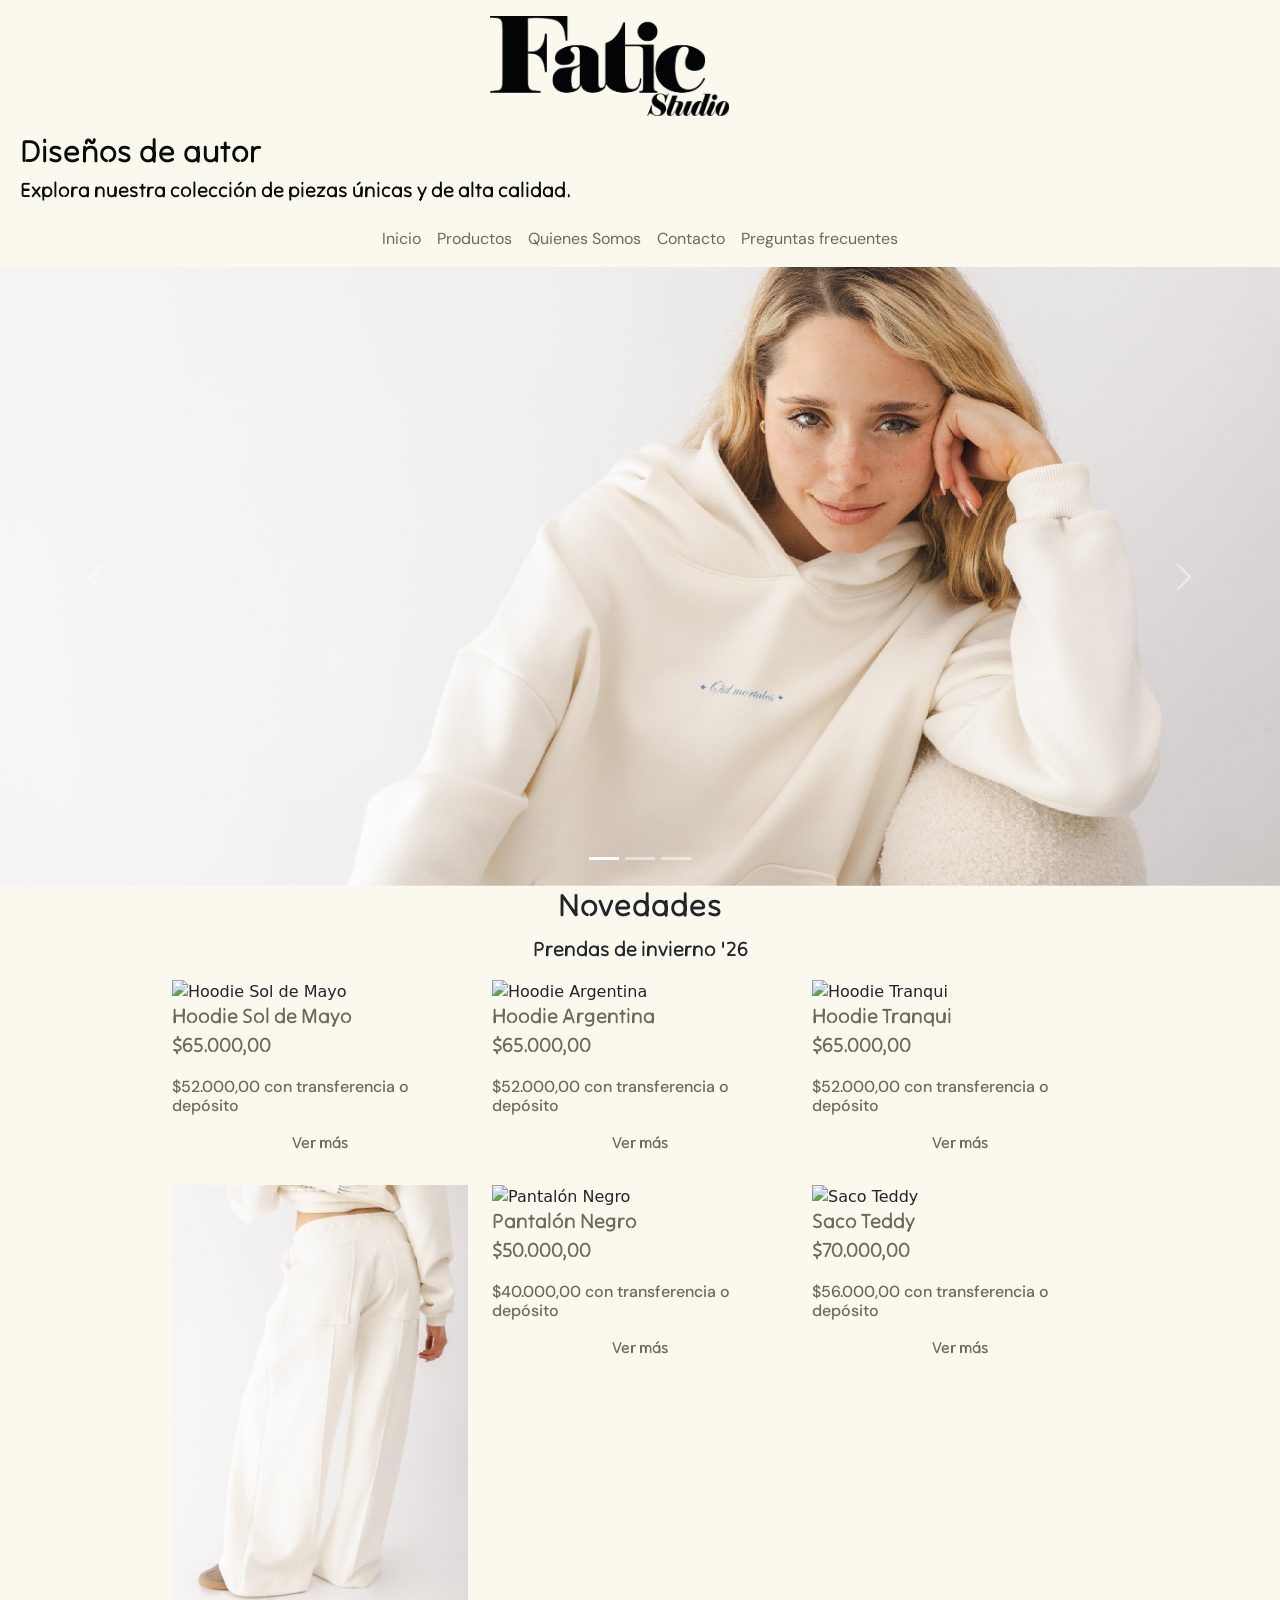
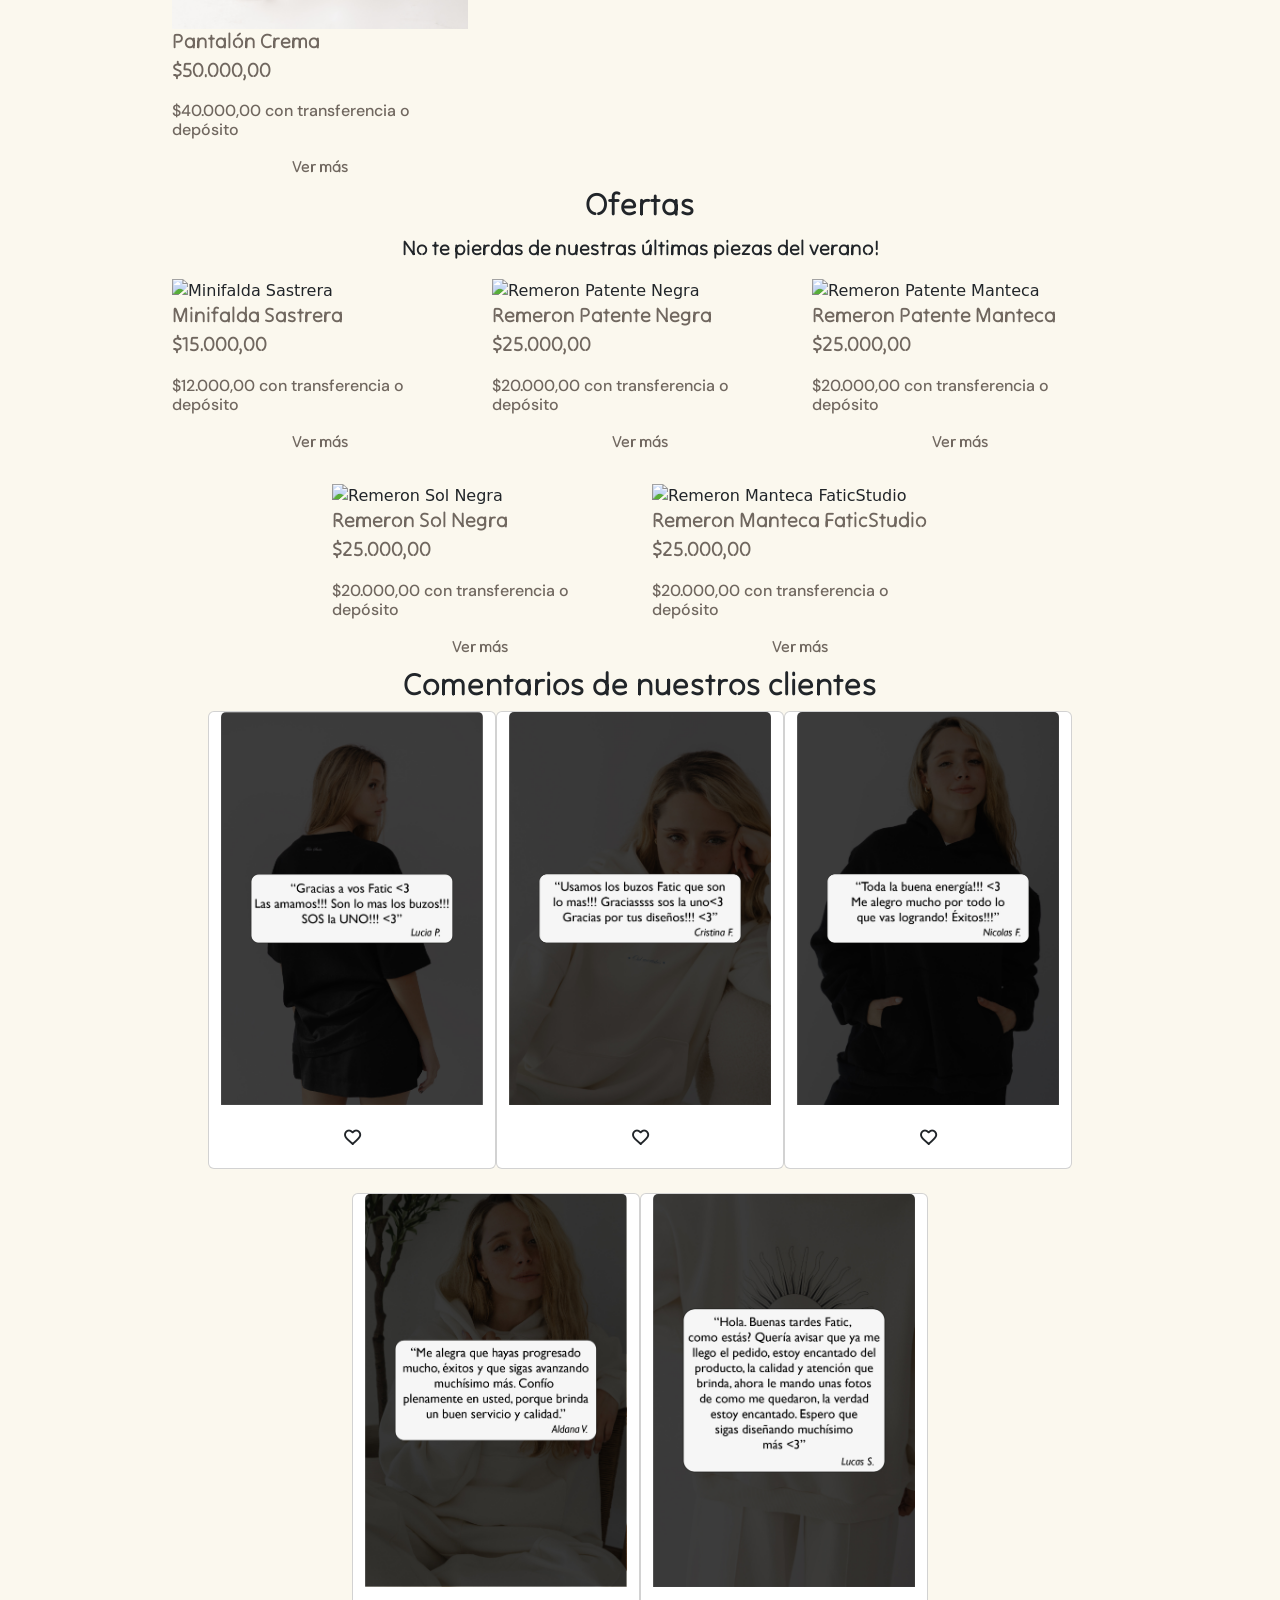
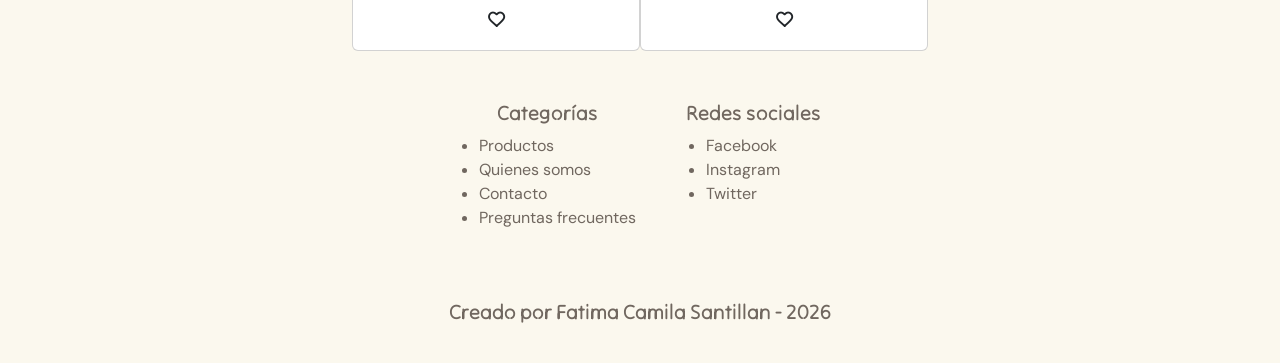
==== index.html @ 92fd5071 "first commit" ====
<!DOCTYPE html>
<html lang="en">
<head>
    <meta charset="UTF-8">
    <meta name="viewport" content="width=device-width, initial-scale=1.0">
    <title>Fatic Studio</title>
    <link href="https://cdn.jsdelivr.net/npm/bootstrap@5.3.8/dist/css/bootstrap.min.css" rel="stylesheet" integrity="sha384-sRIl4kxILFvY47J16cr9ZwB07vP4J8+LH7qKQnuqkuIAvNWLzeN8tE5YBujZqJLB" crossorigin="anonymous">
    <link rel="stylesheet" href="./styles/styles.css">
</head>

<body>
    <header>
        <section>
            <div class="encabezado">
                <h1>Fatic Studio</h1>
            </div>
            
            <div class="textos-encabezado">
                <h2>Diseños de autor</h2>
                <h3>Explora nuestra colección de piezas únicas y de alta calidad.</h3>
            </div>
        </section>

        <nav class="navbar navbar-expand-lg w-100">
            <div class="container-fluid">
                <button class="navbar-toggler" type="button" data-bs-toggle="collapse" data-bs-target="#navbarNavAltMarkup" aria-controls="navbarNavAltMarkup" aria-expanded="false" aria-label="Toggle navigation">
                    <span class="navbar-toggler-icon"></span>
                </button>
                <div class="collapse navbar-collapse justify-content-center" id="navbarNavAltMarkup">
                    <div class="navbar-nav">
                        <a class="nav-link linknav" aria-current="page" href="#">Inicio</a>
                        <a class="nav-link linknav" href="pages/productos.html">Productos</a>
                        <a class="nav-link linknav" href="pages/quienes_somos.html">Quienes Somos</a>
                        <a class="nav-link linknav" href="pages/contacto.html">Contacto</a>
                        <a class="nav-link linknav" href="pages/preguntas_frecuentes.html">Preguntas frecuentes</a>
                    </div>
                </div>
            </div>
        </nav>
    </header>

    <main>
        <div id="carouselExampleIndicators" class="carousel slide">
            <div class="carousel-indicators">
                <button type="button" data-bs-target="#carouselExampleIndicators" data-bs-slide-to="0" class="active" aria-current="true" aria-label="Slide 1"></button>
                <button type="button" data-bs-target="#carouselExampleIndicators" data-bs-slide-to="1" aria-label="Slide 2"></button>
                <button type="button" data-bs-target="#carouselExampleIndicators" data-bs-slide-to="2" aria-label="Slide 3"></button>
            </div>
            <div class="carousel-inner">
                <div class="carousel-item active">
                <img src="./assets/productos/Banner 1.jpg" class="d-block w-100" alt="Detalles de hoodie">
                </div>
                <div class="carousel-item">
                <img src="./assets/productos/Banner 2.jpg" class="d-block w-100" alt="Detalles de remeron patente">
                </div>
                <div class="carousel-item">
                <img src="./assets/productos/Banner 3.jpg" class="d-block w-100" alt="Oid mortales en detalle">
                </div>
            </div>
            <button class="carousel-control-prev" type="button" data-bs-target="#carouselExampleIndicators" data-bs-slide="prev">
                <span class="carousel-control-prev-icon" aria-hidden="true"></span>
                <span class="visually-hidden">Previous</span>
            </button>
            <button class="carousel-control-next" type="button" data-bs-target="#carouselExampleIndicators" data-bs-slide="next">
                <span class="carousel-control-next-icon" aria-hidden="true"></span>
                <span class="visually-hidden">Next</span>
            </button>
        </div>

        <section class="container novedades">
            <div class="row">
                <h2 class="col-12">Novedades</h2>
                <p  class="col-12">Prendas de invierno '26</p>
            </div>

            <div class="novedades row g-4 justify-content-center">
                <article class="productos col-12 col-md-6 col-lg-4" style="width: 20rem;">
                    <img src="assets/productos/Hoodie Sol de Mayo.jpg" class="card-img-top" alt="Hoodie Sol de Mayo">
                    <div class="card-body">
                        <h3 class="card-title">Hoodie Sol de Mayo</h3>
                        <p class="card-text">$65.000,00</p>
                        <h4>$52.000,00 con transferencia o depósito</h4>
                        <a href="#" class="btn btn-clarito">Ver más</a>
                    </div>
                </article>

                <article class="productos col-12 col-md-6 col-lg-4" style="width: 20rem;">
                    <img src="assets/productos/Hoodie Argentina.jpg" class="card-img-top" alt="Hoodie Argentina">
                    <div class="card-body">
                        <h3 class="card-title">Hoodie Argentina</h3>
                        <p class="card-text">$65.000,00</p>
                        <h4>$52.000,00 con transferencia o depósito</h4>
                        <a href="#" class="btn btn-clarito">Ver más</a>
                    </div>
                </article>

                <article class="productos col-12 col-md-6 col-lg-4" style="width: 20rem;">
                    <img src="assets/productos/Hoodie Tranqui.jpg" class="card-img-top" alt="Hoodie Tranqui">
                    <div class="card-body">
                        <h3 class="card-title">Hoodie Tranqui</h3>
                        <p class="card-text">$65.000,00</p>
                        <h4>$52.000,00 con transferencia o depósito</h4>
                        <a href="#" class="btn btn-clarito">Ver más</a>
                    </div>
                </article>
                
                <article class="productos col-12 col-md-6 col-lg-4" style="width: 20rem;">
                    <img src="assets/productos/Pantalón Crema.jpg" class="card-img-top" alt="Pantalón Crema"> 
                    <div class="card-body">
                        <h3 class="card-title">Pantalón Crema</h3>
                        <p class="card-text">$50.000,00</p>
                        <h4>$40.000,00 con transferencia o depósito</h4>
                        <a href="#" class="btn btn-clarito">Ver más</a>
                    </div>
                </article>

                <article class="productos col-12 col-md-6 col-lg-4" style="width: 20rem;">
                    <img src="assets/productos/Pantalón Negro.jpg" class="card-img-top" alt="Pantalón Negro">
                    <div class="card-body">
                        <h3 class="card-title">Pantalón Negro</h3>
                        <p class="card-text">$50.000,00</p>
                        <h4>$40.000,00 con transferencia o depósito</h4>
                        <a href="#" class="btn btn-clarito">Ver más</a>
                    </div>
                </article>

                <article class="productos col-12 col-md-6 col-lg-4" style="width: 20rem;">
                    <img src="assets/productos/Saco Teddy.jpg" class="card-img-top" alt="Saco Teddy">
                    <div class="card-body">
                        <h3 class="card-title">Saco Teddy</h3>
                        <p class="card-text">$70.000,00</p>
                        <h4>$56.000,00 con transferencia o depósito</h4>
                        <a href="#" class="btn btn-clarito">Ver más</a>
                    </div>
                </article>
            </div> 
        </section>

        <section class="container ofertas">
            <div class="row">
                <h2 class="col-12">Ofertas</h2>
                <p  class="col-12">No te pierdas de nuestras últimas piezas del verano!</p>
            </div>
            
            <div class="ofertas row g-4 justify-content-center">                 
                <article class="productos col-12 col-md-6 col-lg-4" style="width: 20rem;">
                    <img src="assets/productos/Minifalda Sastrera.jpg" class="card-img-top" alt="Minifalda Sastrera">
                    <div class="card-body">
                        <h3 class="card-title">Minifalda Sastrera</h3>
                        <p class="card-text">$15.000,00</p>
                        <h4>$12.000,00 con transferencia o depósito</h4>
                        <a href="#" class="btn btn-clarito">Ver más</a>
                    </div>
                </article>
                
                <article class="productos col-12 col-md-6 col-lg-4" style="width: 20rem;">
                    <img src="assets/productos/Remeron Patente Negra.jpg" class="card-img-top" alt="Remeron Patente Negra">
                    <div class="card-body">
                        <h3 class="card-title">Remeron Patente Negra</h3>
                        <p class="card-text">$25.000,00</p>
                        <h4>$20.000,00 con transferencia o depósito</h4>
                        <a href="#" class="btn btn-clarito">Ver más</a>
                    </div>
                </article>

                <article class="productos col-12 col-md-6 col-lg-4" style="width: 20rem;">
                    <img src="assets/productos/Remeron Patente Manteca.jpg" class="card-img-top" alt="Remeron Patente Manteca">
                    <div class="card-body">
                        <h3 class="card-title">Remeron Patente Manteca</h3>
                        <p class="card-text">$25.000,00</p>
                        <h4>$20.000,00 con transferencia o depósito</h4>
                        <a href="#" class="btn btn-clarito">Ver más</a>
                    </div>
                </article>
                
                <article class="productos col-12 col-md-6 col-lg-4" style="width: 20rem;">
                    <img src="assets/productos/Remeron Sol Negra.jpg" class="card-img-top" alt="Remeron Sol Negra">
                    <div class="card-body">
                        <h3 class="card-title">Remeron Sol Negra</h3>
                        <p class="card-text">$25.000,00</p>
                        <h4>$20.000,00 con transferencia o depósito</h4>
                        <a href="#" class="btn btn-clarito">Ver más</a>
                    </div>
                </article>
                
                <article class="productos col-12 col-md-6 col-lg-4" style="width: 20rem;">
                    <img src="assets/productos/Remeron Manteca FaticStudio.jpg" class="card-img-top" alt="Remeron Manteca FaticStudio">
                    <div class="card-body">
                        <h3 class="card-title">Remeron Manteca FaticStudio</h3>
                        <p class="card-text">$25.000,00</p>
                        <h4>$20.000,00 con transferencia o depósito</h4>
                        <a href="#" class="btn btn-clarito">Ver más</a>
                    </div>
                </article>
            </div>
        </section>

        <section class="container comentarios">
            <div class="row">
                <h2 class="col-12">Comentarios de nuestros clientes</h2>
            </div>

            <div class="comentarios row g-4 justify-content-center">
                <article class="card col-12 col-md-6 col-lg-4" style="width: 18rem;">
                    <img src="assets/productos/Comentarios 1.jpg" class="card-img-top" alt="Comentario 1">
                    <div class="card-body">
                        <p class="card-text">♡</p>
                    </div>
                </article>

                <article class="card col-12 col-md-6 col-lg-4" style="width: 18rem;">
                    <img src="assets/productos/Comentarios 2.jpg" class="card-img-top" alt="Comentario 2">
                    <div class="card-body">
                        <p class="card-text">♡</p>
                    </div>
                </article>

                <article class="card col-12 col-md-6 col-lg-4" style="width: 18rem;">
                    <img src="assets/productos/Comentarios 3.jpg" class="card-img-top" alt="Comentario 3">
                    <div class="card-body">
                        <p class="card-text">♡</p>
                    </div>
                </article>

                <article class="card col-12 col-md-6 col-lg-4" style="width: 18rem;">
                    <img src="assets/productos/Comentarios 4.jpg" class="card-img-top" alt="Comentario 4">
                    <div class="card-body">
                        <p class="card-text">♡</p>
                    </div>
                </article>

                <article class="card col-12 col-md-6 col-lg-4" style="width: 18rem;">
                    <img src="assets/productos/Comentarios 5.jpg" class="card-img-top" alt="Comentario 5">
                    <div class="card-body">
                        <p class="card-text">♡</p>
                    </div>
                </article>
            </div>
        </section>
    </main>

    <footer>
        <section class="contenedor-footer">
            <div>
                <h3>Categorías</h3>
                <ul>
                    <li><a href="pages/productos.html">Productos</a></li>
                    <li><a href="pages/quienes_somos.html">Quienes somos</a></li>
                    <li><a href="pages/contacto.html">Contacto</a></li>
                    <li><a href="pages/preguntas_frecuentes.html">Preguntas frecuentes</a></li>
                </ul>
            </div>

           <div>
                <h3>Redes sociales</h3>
                <ul> 
                    <li>Facebook</li>
                    <li>Instagram</li>
                    <li>Twitter</li>
                </ul>
           </div>
        </section>   
        
        <div>
         <p>Creado por Fatima Camila Santillan - 2026</p>
        </div>
    </footer>
    <script src="https://cdn.jsdelivr.net/npm/bootstrap@5.3.8/dist/js/bootstrap.bundle.min.js" integrity="sha384-FKyoEForCGlyvwx9Hj09JcYn3nv7wiPVlz7YYwJrWVcXK/BmnVDxM+D2scQbITxI" crossorigin="anonymous"></script>
</body>
</html>
---- styles/styles.css ----
@import url('https://fonts.googleapis.com/css2?family=DM+Sans:ital,opsz,wght@0,9..40,100..1000;1,9..40,100..1000&family=Tilt+Neon&display=swap');


html{
    font-size: 62,5%;
}

*{
    margin: 0;
    padding: 0;
    box-sizing: border-box;
}

h2,h3,p{
    font-family: "Tilt Neon", sans-serif;
}

h4,li{
    font-family: "DM Sans", sans-serif;
}

h2{
    font-size: 2rem;
}

h3,p{
    font-size: 1.3rem;
}

h4{
    font-size: 1rem;
}

a{
    color:#70675F;
    font-family: "DM Sans", sans-serif;
    text-decoration: none;
}

body{
    display: flex;
    flex-direction: column;
}

header{
    background-color:#FBF8EE;
    color: #060D09;
}

h1{
    background-image: url(../assets/logos/FaticStudio.png);
    background-size: contain;
    background-repeat: no-repeat;
    width: 300px;
    height: 100px;
    text-indent: -9999px;
    margin: 1rem;
}

.encabezado{
    display: flex;
    justify-content: center;
}

.textos-encabezado{
    text-align: left;
    padding-left: 20px;
}

.linknav{
    color:#70675F;
    text-decoration: none;
}

nav a:hover, nav a:active{
    font-weight: bold;
}

main{
    background-color: #FBF8EE;
}

main h2, main p{
    text-align: center;
}

.productos p, .productos h3, .productos h4{
    color:#70675F;
    text-align: left;
}

.btn-clarito{
    font-family: "Tilt Neon", sans-serif;
    color:#70675F;
    border-radius: 3px;    
    display: flex;
    flex-direction: column;
}

.contacto{
    font-family: "Tilt Neon", sans-serif;
    color:#70675F;
}

.quienes-somos p{
    font-family: "Tilt Neon", sans-serif;
    font-size: 1.5rem;
    max-width: 700px;
    margin: auto;
    text-align: center;
}
.descripcion h3{
    font-family: "DM Sans", sans-serif;
    font-size: 1.2rem;
    text-align: center;
    padding: 20px;
}
.descripcion p{
    font-family: "DM Sans", sans-serif;
    font-size: 1rem;
    width: 80%;
    max-width: 700px;
    margin: auto;
    text-align: center;
}

footer{
    background-color: #FBF8EE;
    color: #70675F;
    text-align: center;
    padding-top: 50px;
    padding-bottom: 20px;
}

.contenedor-footer{
    display: flex;
    flex-direction: row;
    justify-content: center;
    align-items: flex-start;
    gap: 50px;
}

footer ul{
    text-align: left;
    padding-left: 20px;
}

footer p{
    margin-top: 50px;
}

footer li:hover, footer li:active{
    font-weight: bold;
}

@media (max-width: 768px){
    
    header{
        flex-direction: column;
        height: auto;
        padding: 1.5rem;
        }

    nav{
        justify-content: center;
        flex-direction: column;
        width: 100%;
        align-items: center;
        gap: 4px;
    }
    
    .descripcion{
        padding: 15px 0;
    }

    .contenedor-footer{
        flex-direction: column;
        justify-content: center;
        align-items: center;
        gap: 20px;
    }
   
    footer h3 {
        margin-bottom: 6px;
    }

    footer p {
         margin-top: 25px;
    }
}
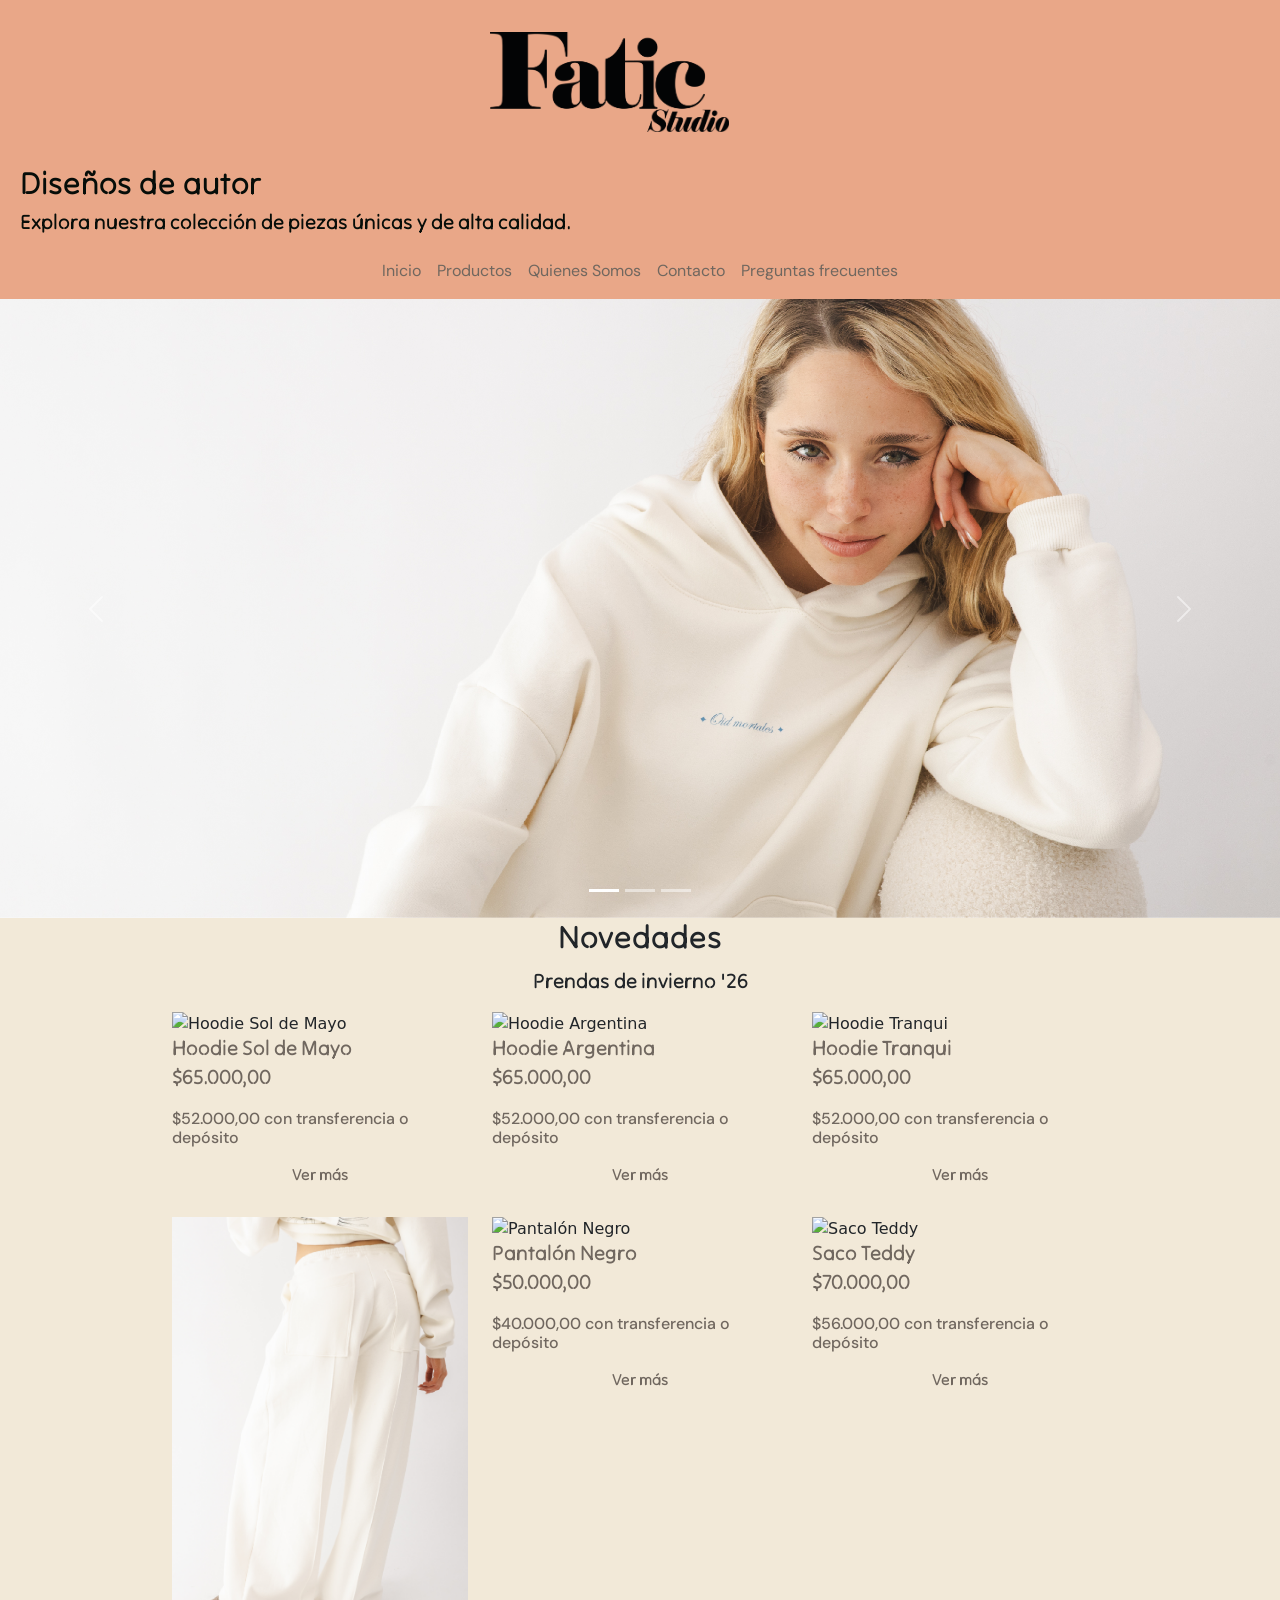
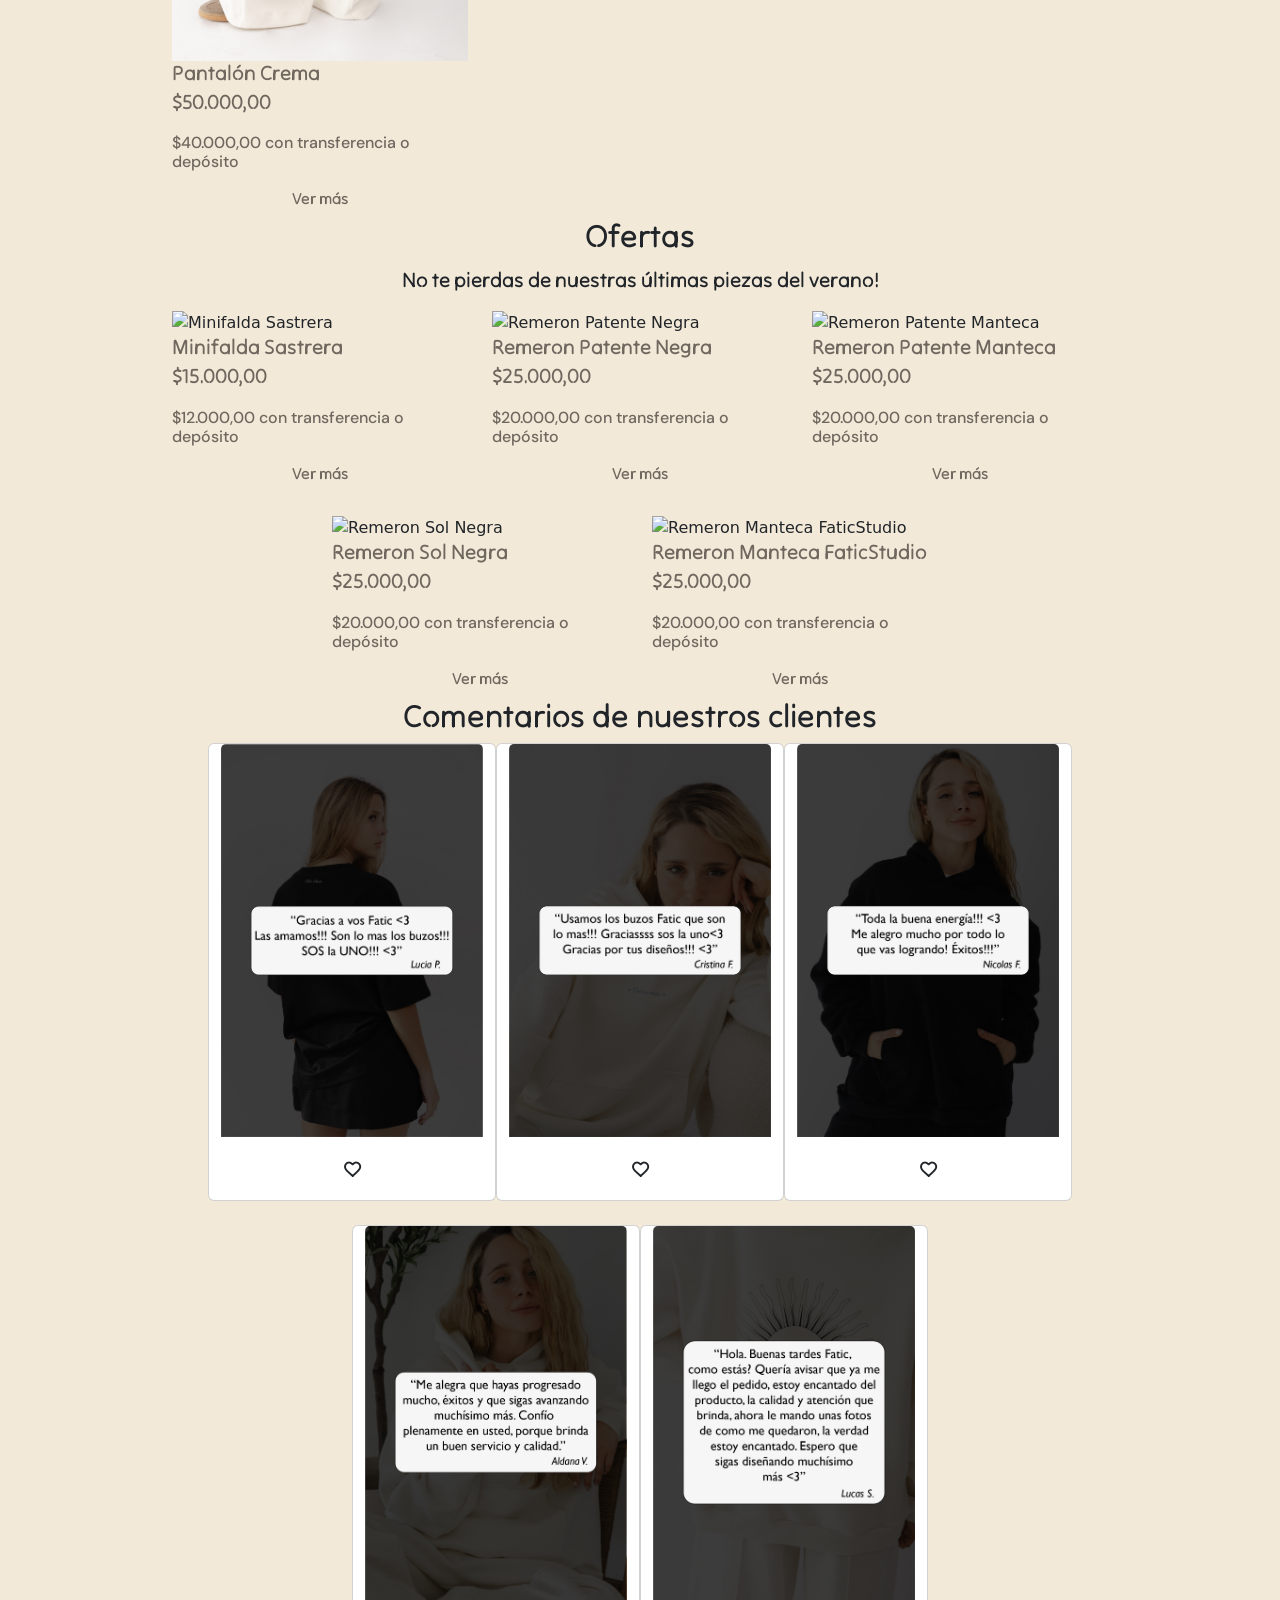
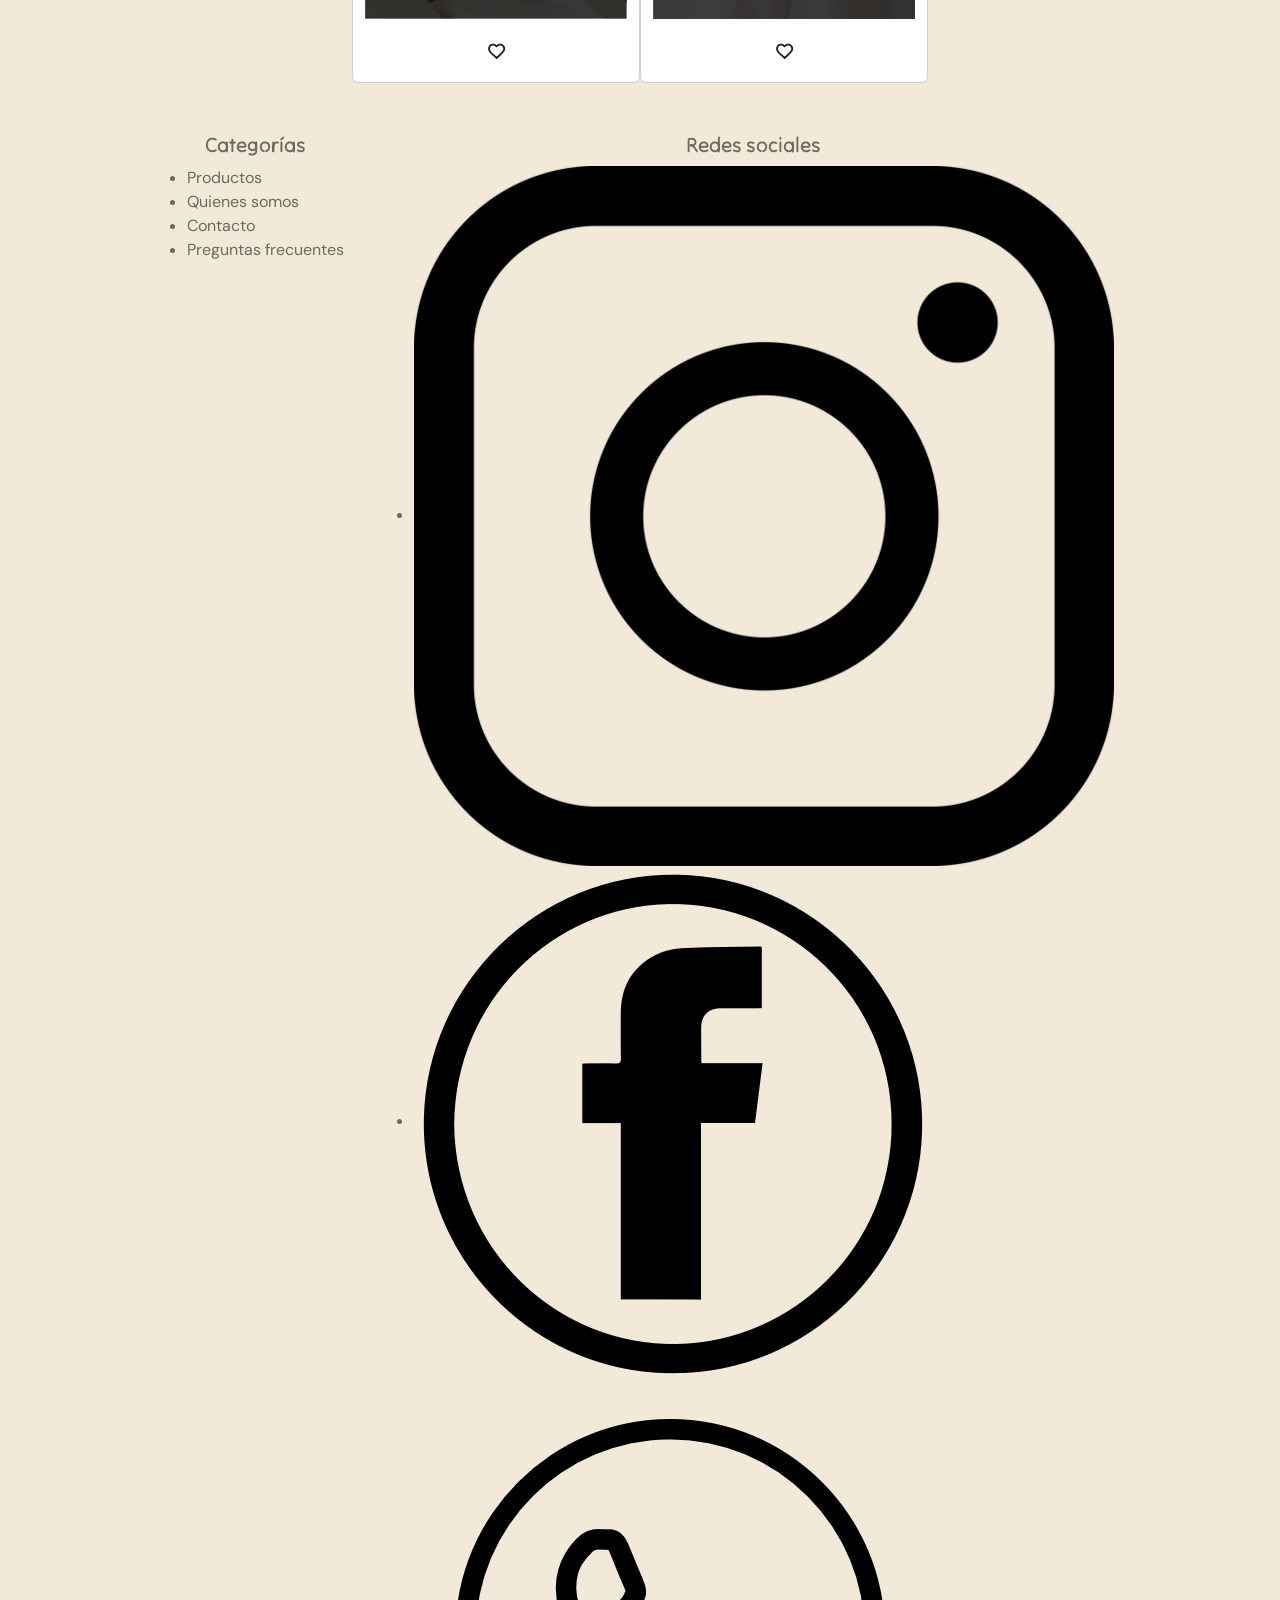
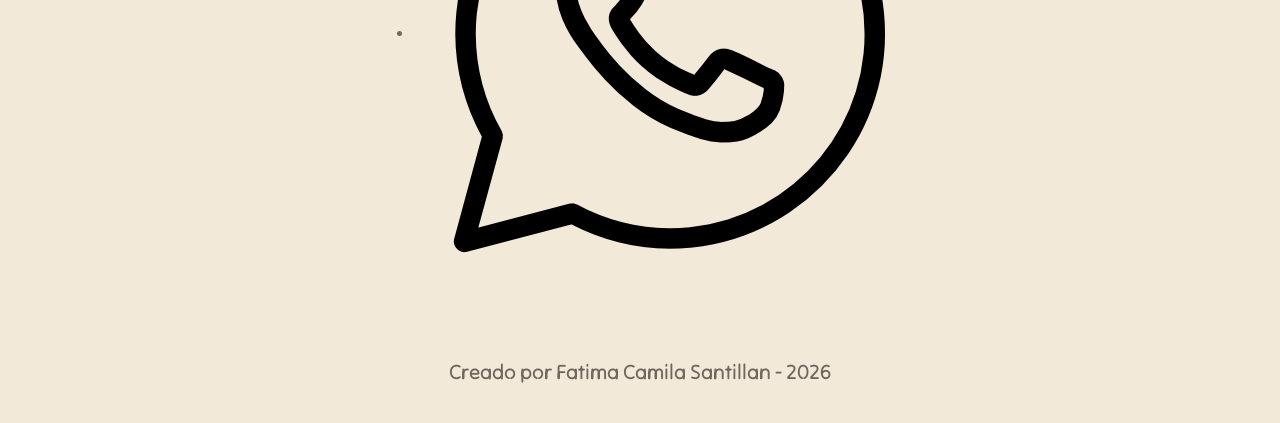
==== commit dee351b2: "Agrego iconos de redes sociales" ====
--- a/index.html
+++ b/index.html
@@ -253,10 +253,10 @@
 
            <div>
                 <h3>Redes sociales</h3>
-                <ul> 
-                    <li>Facebook</li>
-                    <li>Instagram</li>
-                    <li>Twitter</li>
+                <ul class="redes"> 
+                    <li><a href="#"><img src="assets/iconos/icono instagram.png" alt="Instagram"></img></a></li>
+                    <li><a href="#"><img src="assets/iconos/icono facebook.png" alt="Facebook"></img></a></li>
+                    <li><a href="#"><img src="assets/iconos/icono whastapp.png" alt="Whastapp"></img></a></li>
                 </ul>
            </div>
         </section>   
--- a/styles/styles.css
+++ b/styles/styles.css
@@ -43,7 +43,7 @@
 }
 
 header{
-    background-color:#FBF8EE;
+    background-color:#E9A788;
     color: #060D09;
 }
 
@@ -54,7 +54,7 @@
     width: 300px;
     height: 100px;
     text-indent: -9999px;
-    margin: 1rem;
+    margin: 2rem;
 }
 
 .encabezado{
@@ -77,7 +77,7 @@
 }
 
 main{
-    background-color: #FBF8EE;
+    background-color: #F2E9D8;
 }
 
 main h2, main p{
@@ -125,7 +125,7 @@
 }
 
 footer{
-    background-color: #FBF8EE;
+    background-color: #F2E9D8;
     color: #70675F;
     text-align: center;
     padding-top: 50px;
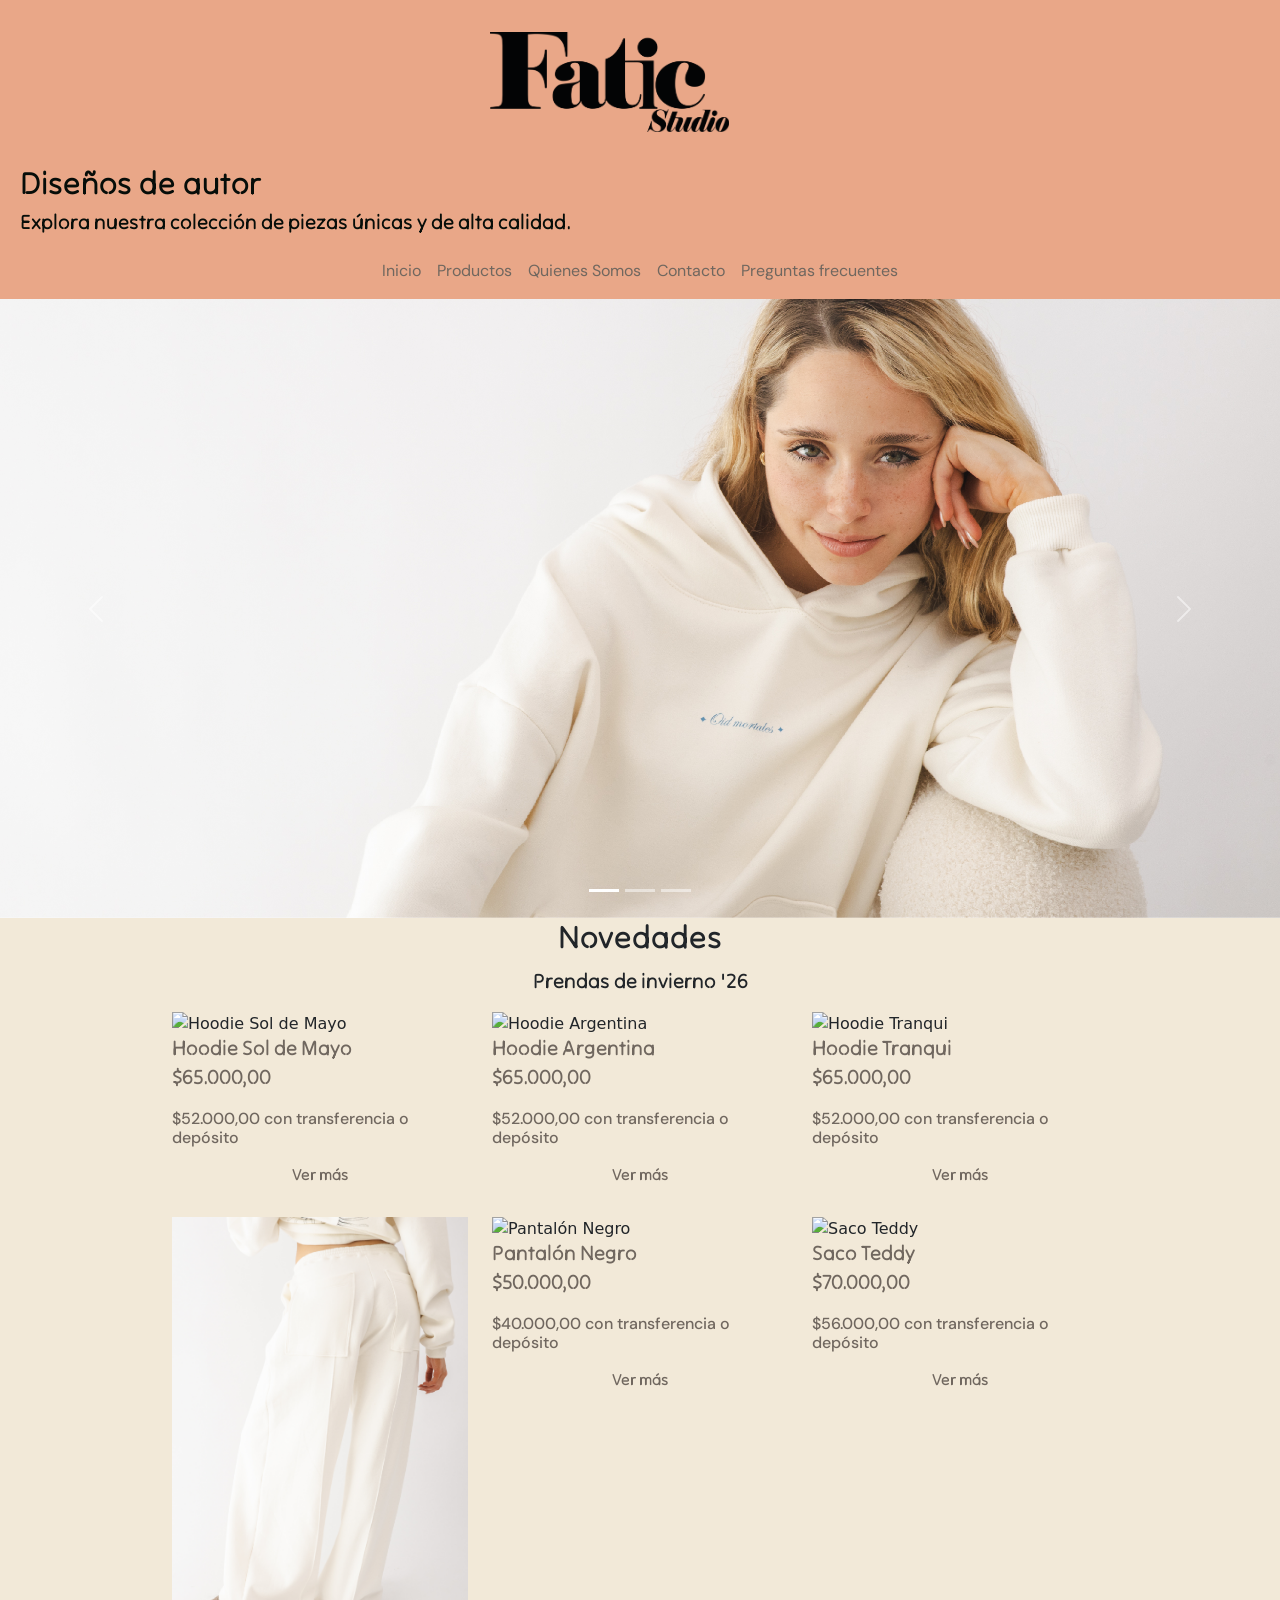
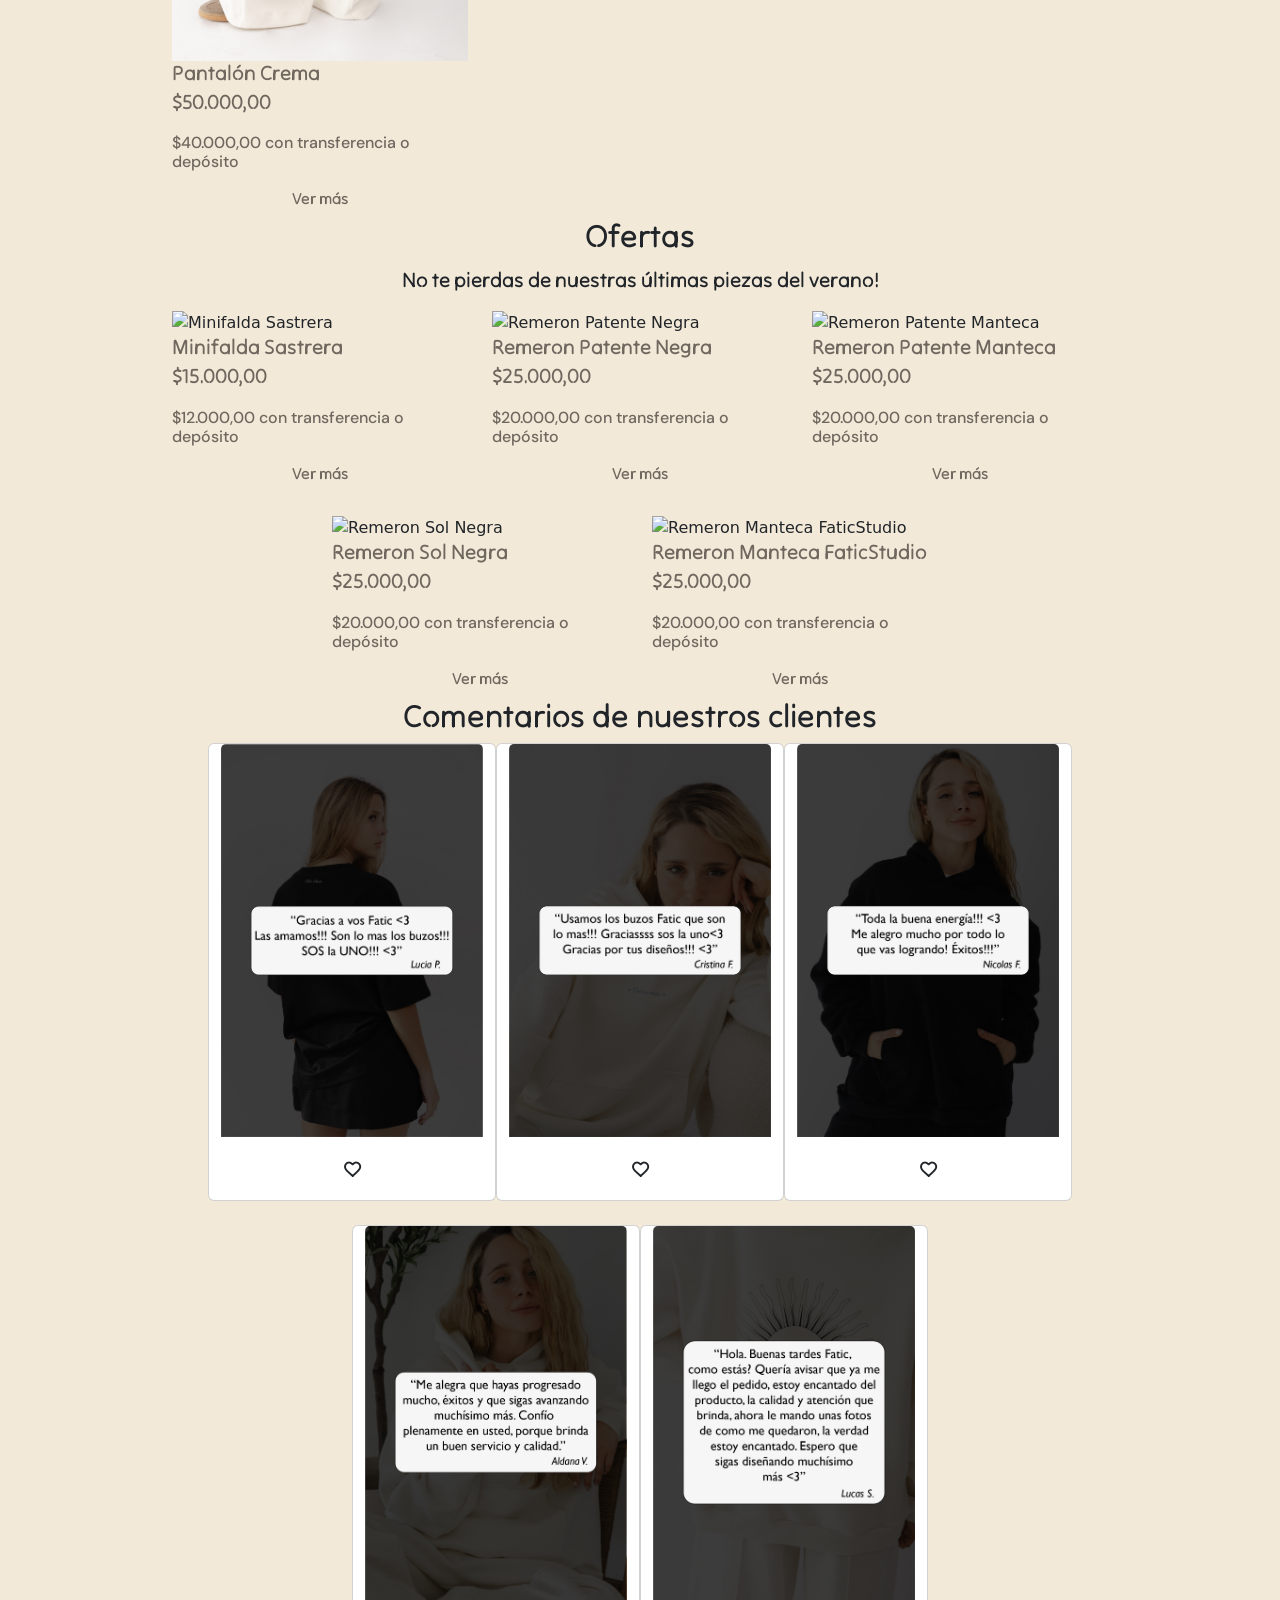
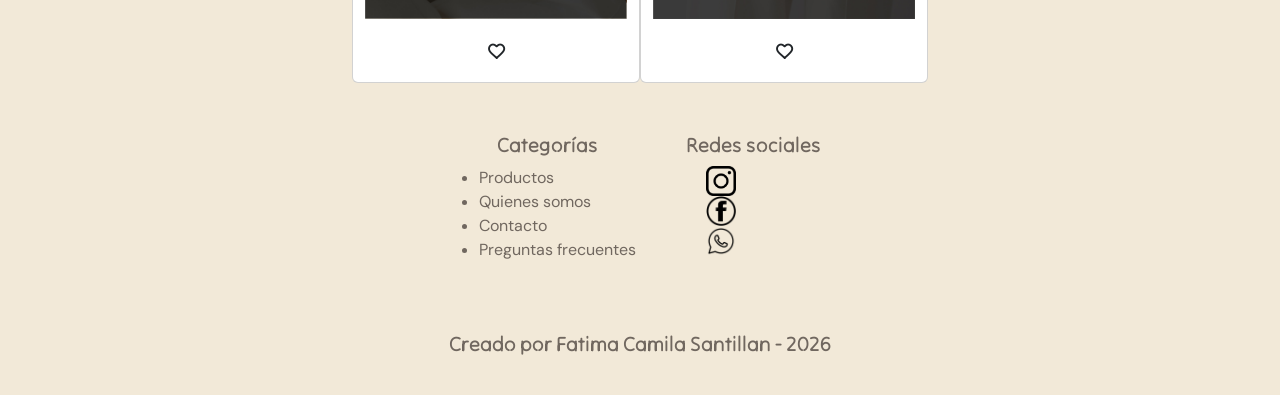
==== commit 6f671ac0: "Organización de sass y correción de rutas" ====
--- a/index.html
+++ b/index.html
@@ -5,7 +5,7 @@
     <meta name="viewport" content="width=device-width, initial-scale=1.0">
     <title>Fatic Studio</title>
     <link href="https://cdn.jsdelivr.net/npm/bootstrap@5.3.8/dist/css/bootstrap.min.css" rel="stylesheet" integrity="sha384-sRIl4kxILFvY47J16cr9ZwB07vP4J8+LH7qKQnuqkuIAvNWLzeN8tE5YBujZqJLB" crossorigin="anonymous">
-    <link rel="stylesheet" href="./styles/styles.css">
+    <link rel="stylesheet" href="./styles/style.css">
 </head>
 
 <body>
--- a/styles/style.css
+++ b/styles/style.css
@@ -0,0 +1,202 @@
+@import url('https://fonts.googleapis.com/css2?family=DM+Sans:ital,opsz,wght@0,9..40,100..1000;1,9..40,100..1000&family=Tilt+Neon&display=swap');
+
+
+html{
+    font-size: 62,5%;
+}
+
+*{
+    margin: 0;
+    padding: 0;
+    box-sizing: border-box;
+}
+
+h2,h3,p{
+    font-family: "Tilt Neon", sans-serif;
+}
+
+h4,li{
+    font-family: "DM Sans", sans-serif;
+}
+
+h2{
+    font-size: 2rem;
+}
+
+h3,p{
+    font-size: 1.3rem;
+}
+
+h4{
+    font-size: 1rem;
+}
+
+a{
+    color:#70675F;
+    font-family: "DM Sans", sans-serif;
+    text-decoration: none;
+}
+
+body{
+    display: flex;
+    flex-direction: column;
+}
+
+header{
+    background-color:#E9A788;
+    color: #060D09;
+}
+
+h1{
+    background-image: url(../assets/logos/FaticStudio.png);
+    background-size: contain;
+    background-repeat: no-repeat;
+    width: 300px;
+    height: 100px;
+    text-indent: -9999px;
+    margin: 2rem;
+}
+
+.encabezado{
+    display: flex;
+    justify-content: center;
+}
+
+.textos-encabezado{
+    text-align: left;
+    padding-left: 20px;
+}
+
+.linknav{
+    color:#70675F;
+    text-decoration: none;
+}
+
+nav a:hover, nav a:active{
+    font-weight: bold;
+}
+
+main{
+    background-color: #F2E9D8;
+}
+
+main h2, main p{
+    text-align: center;
+}
+
+.productos p, .productos h3, .productos h4{
+    color:#70675F;
+    text-align: left;
+}
+
+.btn-clarito{
+    font-family: "Tilt Neon", sans-serif;
+    color:#70675F;
+    border-radius: 3px;    
+    display: flex;
+    flex-direction: column;
+}
+
+.contacto{
+    font-family: "Tilt Neon", sans-serif;
+    color:#70675F;
+}
+
+.quienes-somos p{
+    font-family: "Tilt Neon", sans-serif;
+    font-size: 1.5rem;
+    max-width: 700px;
+    margin: auto;
+    text-align: center;
+}
+
+.descripcion h3{
+    font-family: "DM Sans", sans-serif;
+    font-size: 1.2rem;
+    text-align: center;
+    padding: 20px;
+}
+
+.descripcion p{
+    font-family: "DM Sans", sans-serif;
+    font-size: 1rem;
+    width: 80%;
+    max-width: 700px;
+    margin: auto;
+    text-align: center;
+}
+
+footer{
+    background-color: #F2E9D8;
+    color: #70675F;
+    text-align: center;
+    padding-top: 50px;
+    padding-bottom: 20px;
+}
+
+.contenedor-footer{
+    display: flex;
+    flex-direction: row;
+    justify-content: center;
+    align-items: flex-start;
+    gap: 50px;
+}
+
+.redes img{
+    width: 30px;
+    height: 30px;
+    object-fit: contain;
+}
+
+.redes{
+    list-style: none;
+}
+
+footer ul{
+    text-align: left;
+    padding-left: 20px;
+}
+
+footer p{
+    margin-top: 50px;
+}
+
+footer li:hover, footer li:active{
+    font-weight: bold;
+}
+
+@media (max-width: 768px){
+    
+    header{
+        flex-direction: column;
+        height: auto;
+        padding: 1.5rem;
+        }
+
+    nav{
+        justify-content: center;
+        flex-direction: column;
+        width: 100%;
+        align-items: center;
+        gap: 4px;
+    }
+    
+    .descripcion{
+        padding: 15px 0;
+    }
+
+    .contenedor-footer{
+        flex-direction: column;
+        justify-content: center;
+        align-items: center;
+        gap: 20px;
+    }
+   
+    footer h3 {
+        margin-bottom: 6px;
+    }
+
+    footer p {
+         margin-top: 25px;
+    }
+}
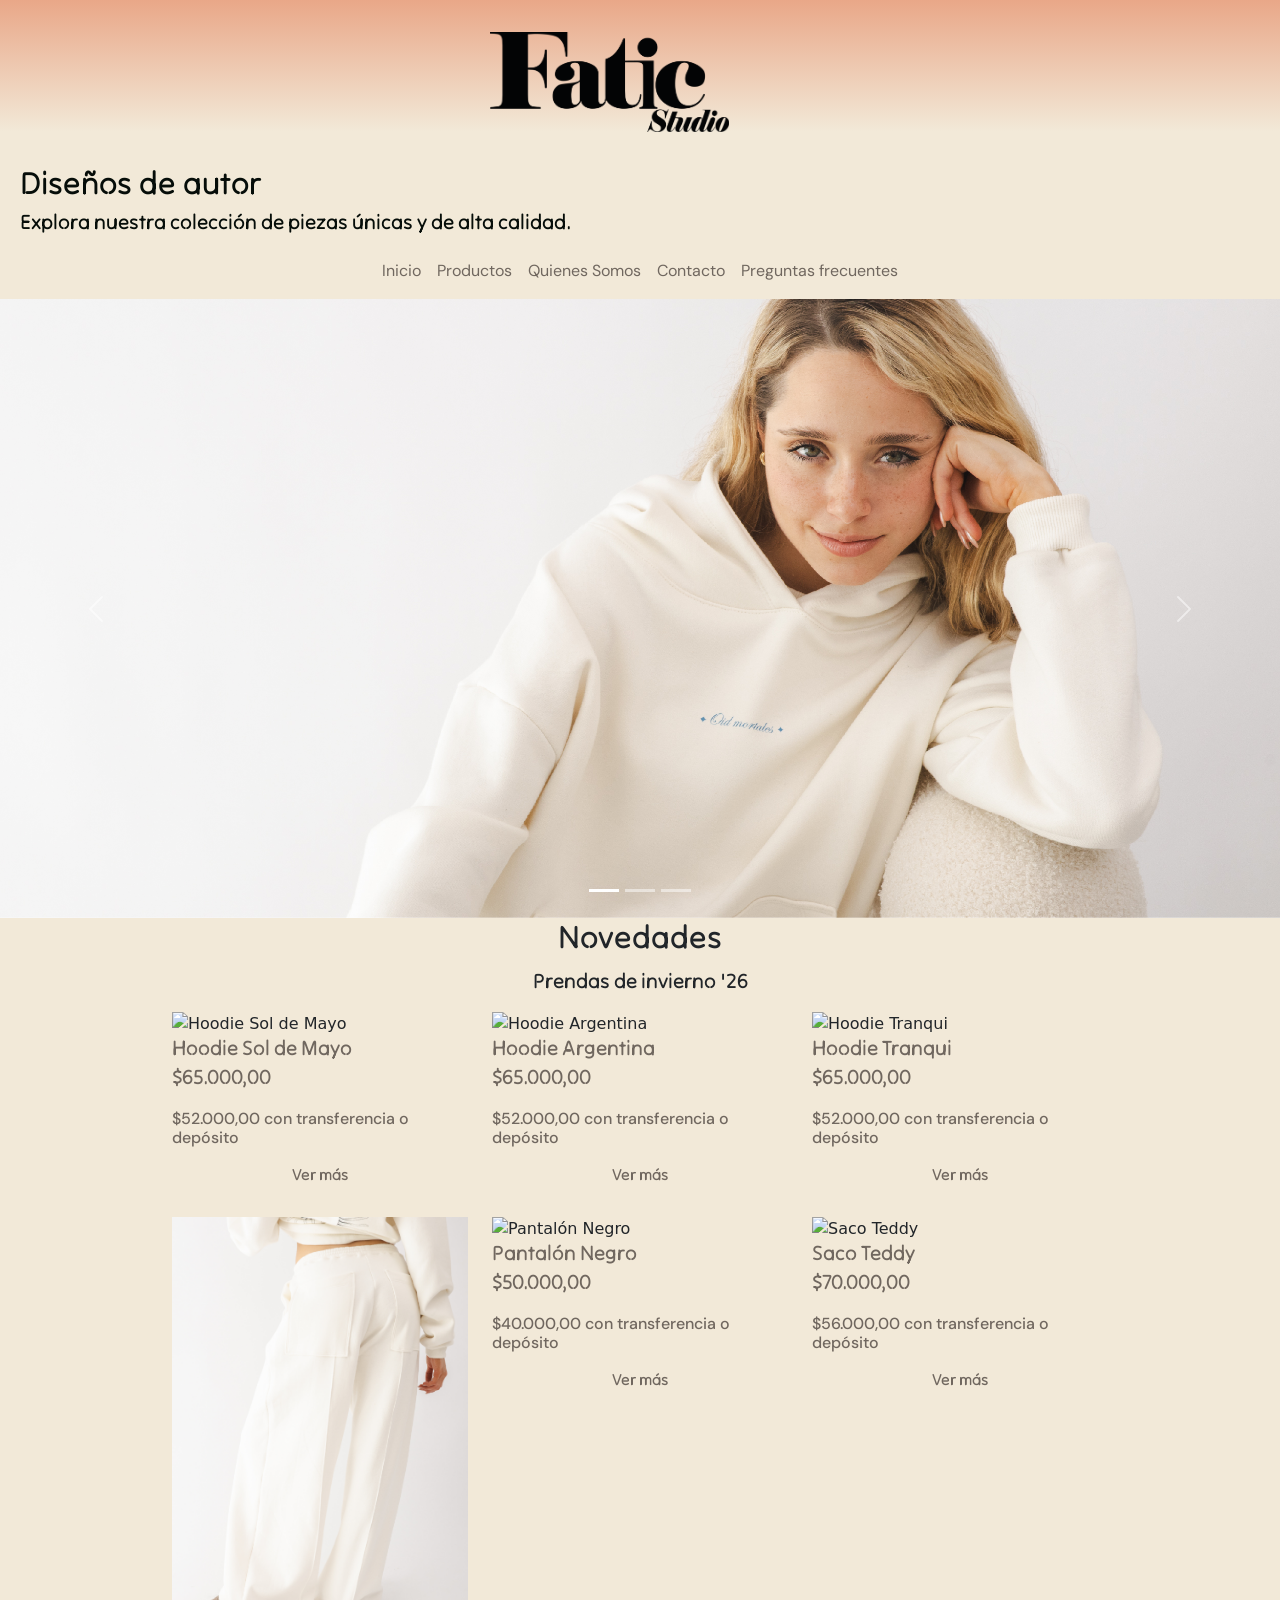
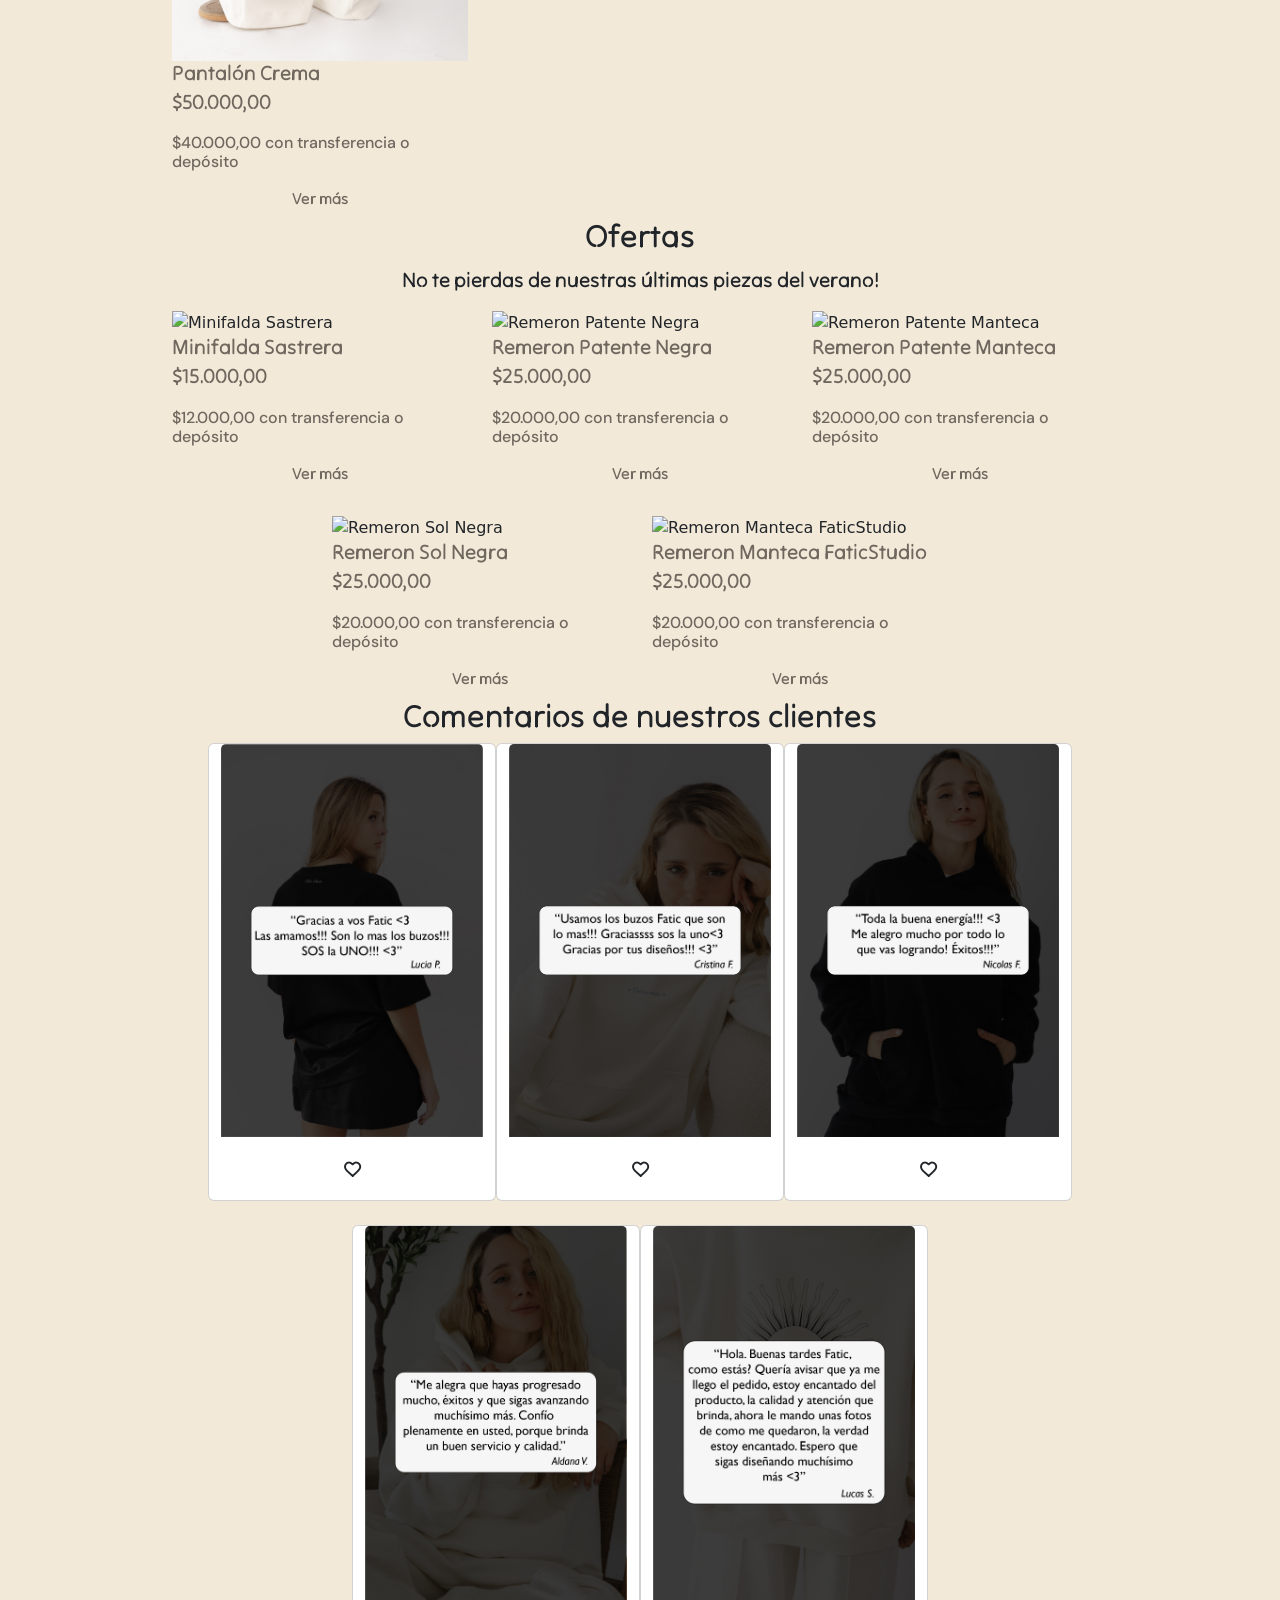
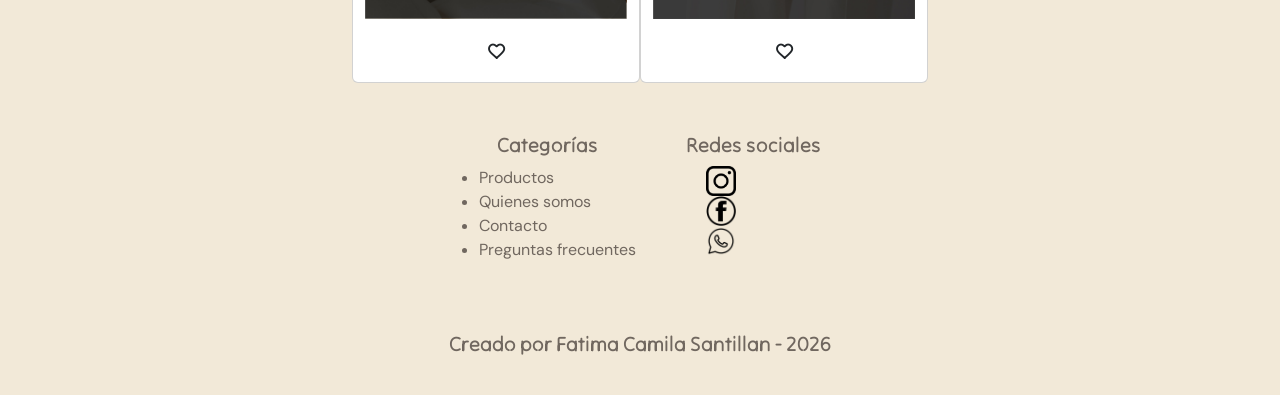
==== commit c7d32a90: "Agregado de animaciones" ====
--- a/index.html
+++ b/index.html
@@ -4,8 +4,9 @@
     <meta charset="UTF-8">
     <meta name="viewport" content="width=device-width, initial-scale=1.0">
     <title>Fatic Studio</title>
+    <link href="https://unpkg.com/aos@2.3.1/dist/aos.css" rel="stylesheet">    
     <link href="https://cdn.jsdelivr.net/npm/bootstrap@5.3.8/dist/css/bootstrap.min.css" rel="stylesheet" integrity="sha384-sRIl4kxILFvY47J16cr9ZwB07vP4J8+LH7qKQnuqkuIAvNWLzeN8tE5YBujZqJLB" crossorigin="anonymous">
-    <link rel="stylesheet" href="./styles/style.css">
+    <link rel="stylesheet" href="./styles/styles.css">
 </head>
 
 <body>
@@ -16,8 +17,8 @@
             </div>
             
             <div class="textos-encabezado">
-                <h2>Diseños de autor</h2>
-                <h3>Explora nuestra colección de piezas únicas y de alta calidad.</h3>
+                <h2 data-aos="fade-down-right" data-aos-duration="850">Diseños de autor</h2>
+                <h3 data-aos="fade-down-right" data-aos-duration="850">Explora nuestra colección de piezas únicas y de alta calidad.</h3>
             </div>
         </section>
 
@@ -69,8 +70,8 @@
 
         <section class="container novedades">
             <div class="row">
-                <h2 class="col-12">Novedades</h2>
-                <p  class="col-12">Prendas de invierno '26</p>
+                <h2 class="col-12" data-aos="fade-left" data-aos-duration="850">Novedades</h2>
+                <p  class="col-12" data-aos="fade-left" data-aos-duration="850">Prendas de invierno '26</p>
             </div>
 
             <div class="novedades row g-4 justify-content-center">
@@ -138,8 +139,8 @@
 
         <section class="container ofertas">
             <div class="row">
-                <h2 class="col-12">Ofertas</h2>
-                <p  class="col-12">No te pierdas de nuestras últimas piezas del verano!</p>
+                <h2 class="col-12" data-aos="fade-left" data-aos-duration="850">Ofertas</h2>
+                <p  class="col-12" data-aos="fade-left" data-aos-duration="850">No te pierdas de nuestras últimas piezas del verano!</p>
             </div>
             
             <div class="ofertas row g-4 justify-content-center">                 
@@ -197,7 +198,7 @@
 
         <section class="container comentarios">
             <div class="row">
-                <h2 class="col-12">Comentarios de nuestros clientes</h2>
+                <h2 class="col-12" data-aos="fade-left" data-aos-duration="850"></data-aos=>Comentarios de nuestros clientes</h2>
             </div>
 
             <div class="comentarios row g-4 justify-content-center">
@@ -266,5 +267,9 @@
         </div>
     </footer>
     <script src="https://cdn.jsdelivr.net/npm/bootstrap@5.3.8/dist/js/bootstrap.bundle.min.js" integrity="sha384-FKyoEForCGlyvwx9Hj09JcYn3nv7wiPVlz7YYwJrWVcXK/BmnVDxM+D2scQbITxI" crossorigin="anonymous"></script>
+    <script src="https://unpkg.com/aos@2.3.1/dist/aos.js"></script>
+    <script>
+        AOS.init();
+    </script>
 </body>
 </html>
--- a/styles/styles.css
+++ b/styles/styles.css
@@ -0,0 +1,212 @@
+@import url('https://fonts.googleapis.com/css2?family=DM+Sans:ital,opsz,wght@0,9..40,100..1000;1,9..40,100..1000&family=Tilt+Neon&display=swap');
+
+
+html{
+    font-size: 62,5%;
+}
+
+*{
+    margin: 0;
+    padding: 0;
+    box-sizing: border-box;
+}
+
+h2,h3,p{
+    font-family: "Tilt Neon", sans-serif;
+}
+
+h4,li{
+    font-family: "DM Sans", sans-serif;
+}
+
+h2{
+    font-size: 2rem;
+}
+
+h3,p{
+    font-size: 1.3rem;
+}
+
+h4{
+    font-size: 1rem;
+}
+
+a{
+    color:#70675F;
+    font-family: "DM Sans", sans-serif;
+    text-decoration: none;
+}
+
+body{
+    display: flex;
+    flex-direction: column;
+}
+
+header{
+    background: linear-gradient(180deg, rgba(233, 167, 136, 1) 0%, rgba(242, 233, 216, 1) 44%);;
+    color: #060D09;
+    
+    transition: background 1s ease;
+
+    &:hover {
+        background: linear-gradient(
+            180deg,
+            rgba(242, 233, 216, 1) 0%,
+            rgba(233, 167, 136, 1) 100%
+        );
+    }
+}
+
+h1{
+    background-image: url(../assets/logos/FaticStudio.png);
+    background-size: contain;
+    background-repeat: no-repeat;
+    width: 300px;
+    height: 100px;
+    text-indent: -9999px;
+    margin: 2rem;
+}
+
+.encabezado{
+    display: flex;
+    justify-content: center;
+}
+
+.textos-encabezado{
+    text-align: left;
+    padding-left: 20px;
+}
+
+.linknav{
+    color:#70675F;
+    text-decoration: none;
+}
+
+nav a:hover, nav a:active{
+    font-weight: bold;
+}
+
+main{
+    background-color: #F2E9D8;
+}
+
+main h2, main p{
+    text-align: center;
+}
+
+.productos p, .productos h3, .productos h4{
+    color:#70675F;
+    text-align: left;
+}
+
+.btn-clarito{
+    font-family: "Tilt Neon", sans-serif;
+    color:#70675F;
+    border-radius: 3px;    
+    display: flex;
+    flex-direction: column;
+}
+
+.contacto{
+    font-family: "Tilt Neon", sans-serif;
+    color:#70675F;
+}
+
+.quienes-somos p{
+    font-family: "Tilt Neon", sans-serif;
+    font-size: 1.5rem;
+    max-width: 700px;
+    margin: auto;
+    text-align: center;
+}
+
+.descripcion h3{
+    font-family: "DM Sans", sans-serif;
+    font-size: 1.2rem;
+    text-align: center;
+    padding: 20px;
+}
+
+.descripcion p{
+    font-family: "DM Sans", sans-serif;
+    font-size: 1rem;
+    width: 80%;
+    max-width: 700px;
+    margin: auto;
+    text-align: center;
+}
+
+footer{
+    background-color: #F2E9D8;
+    color: #70675F;
+    text-align: center;
+    padding-top: 50px;
+    padding-bottom: 20px;
+}
+
+.contenedor-footer{
+    display: flex;
+    flex-direction: row;
+    justify-content: center;
+    align-items: flex-start;
+    gap: 50px;
+}
+
+.redes img{
+    width: 30px;
+    height: 30px;
+    object-fit: contain;
+}
+
+.redes{
+    list-style: none;
+}
+
+footer ul{
+    text-align: left;
+    padding-left: 20px;
+}
+
+footer p{
+    margin-top: 50px;
+}
+
+footer li:hover, footer li:active{
+    font-weight: bold;
+}
+
+@media (max-width: 768px){
+    
+    header{
+        flex-direction: column;
+        height: auto;
+        padding: 1.5rem;
+        }
+
+    nav{
+        justify-content: center;
+        flex-direction: column;
+        width: 100%;
+        align-items: center;
+        gap: 4px;
+    }
+    
+    .descripcion{
+        padding: 15px 0;
+    }
+
+    .contenedor-footer{
+        flex-direction: column;
+        justify-content: center;
+        align-items: center;
+        gap: 20px;
+    }
+   
+    footer h3 {
+        margin-bottom: 6px;
+    }
+
+    footer p {
+         margin-top: 25px;
+    }
+}
